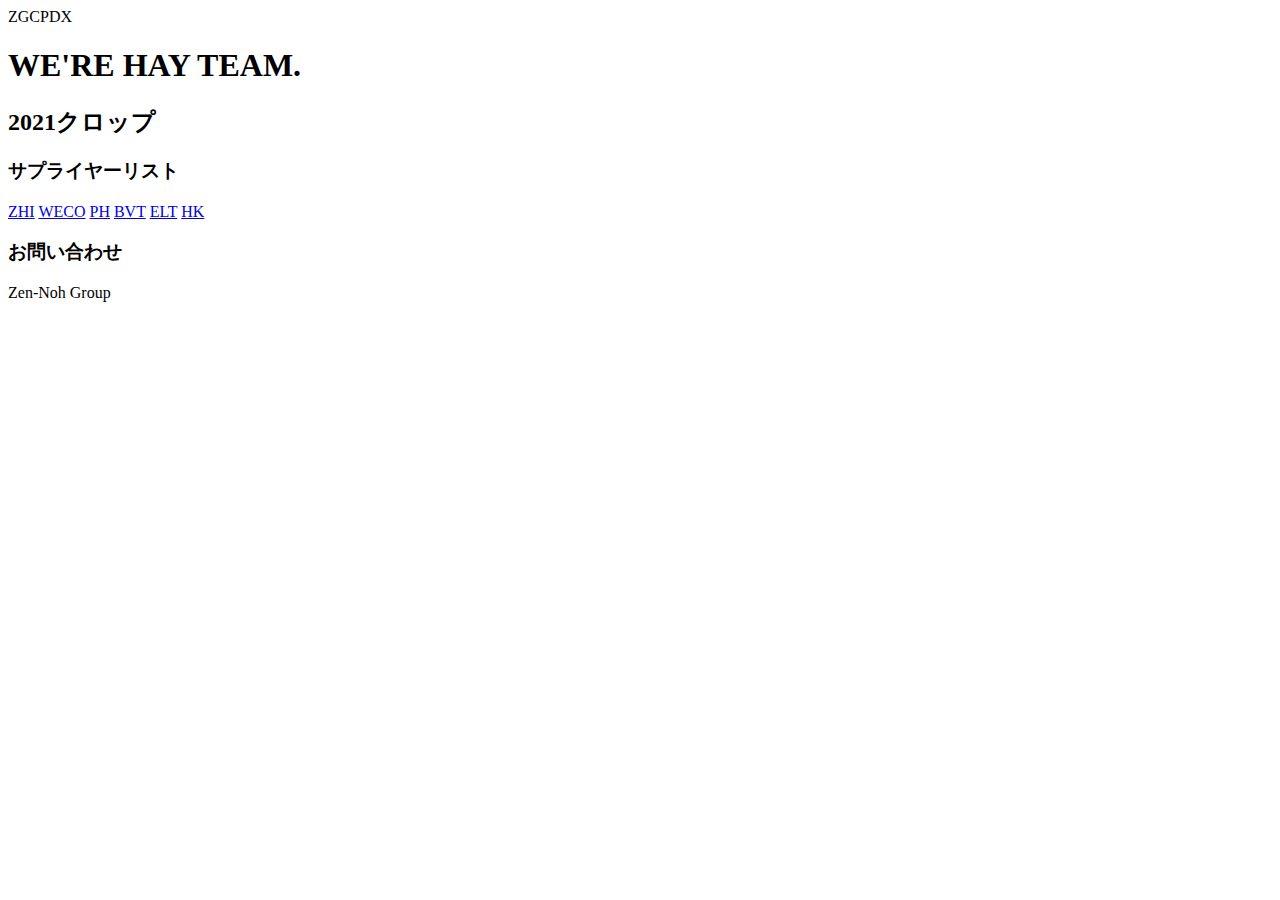
==== index.html @ 3bb1e2f0 "Create index.html" ====
<!DOCTYPE html>
<html>
  <head>
    <meta charset="utf-8">
    <link rel="stylesheet" href="stylesheet.css">
    <link rel="stylesheet" href="responsive.css">
    <title>Zen-Noh Grain Hay</title>
  </head>
  <body>
    <header>
      <div class="container">
        <div class="header-left">ZGCPDX</div>
      </div>
    </header>
    <div class="top-wrapper">
      <div class="container">
        <h1>WE'RE HAY TEAM<span>.</span></h1>
        <h2>2021クロップ</h2>
      </div>
    </div>
    <div class="supplier-wrapper">
      <div class="container">
        <h3 class="title">サプライヤーリスト</h3>
        <div class="btn-wrapper">
          <a class="btn zhi" href="#">ZHI</a>
          <a class="btn weco" href="#">WECO</a>
          <a class="btn ph" href="#">PH</a>
          <a class="btn bvt" href="#">BVT</a>
          <a class="btn elt" href="#">ELT</a>
          <a class="btn hk" href="#">HK</a>
        </div>
      </div>
    </div>
    <div class="message-wrapper">
      <div class="container">
        <h3 class="title">お問い合わせ</h3>
      </div>
    </div>
    <footer>
      <div class="container">
        <div class="footer-logo">Zen-Noh Group</div>
      </div>
    </footer>


  </body>
</html>
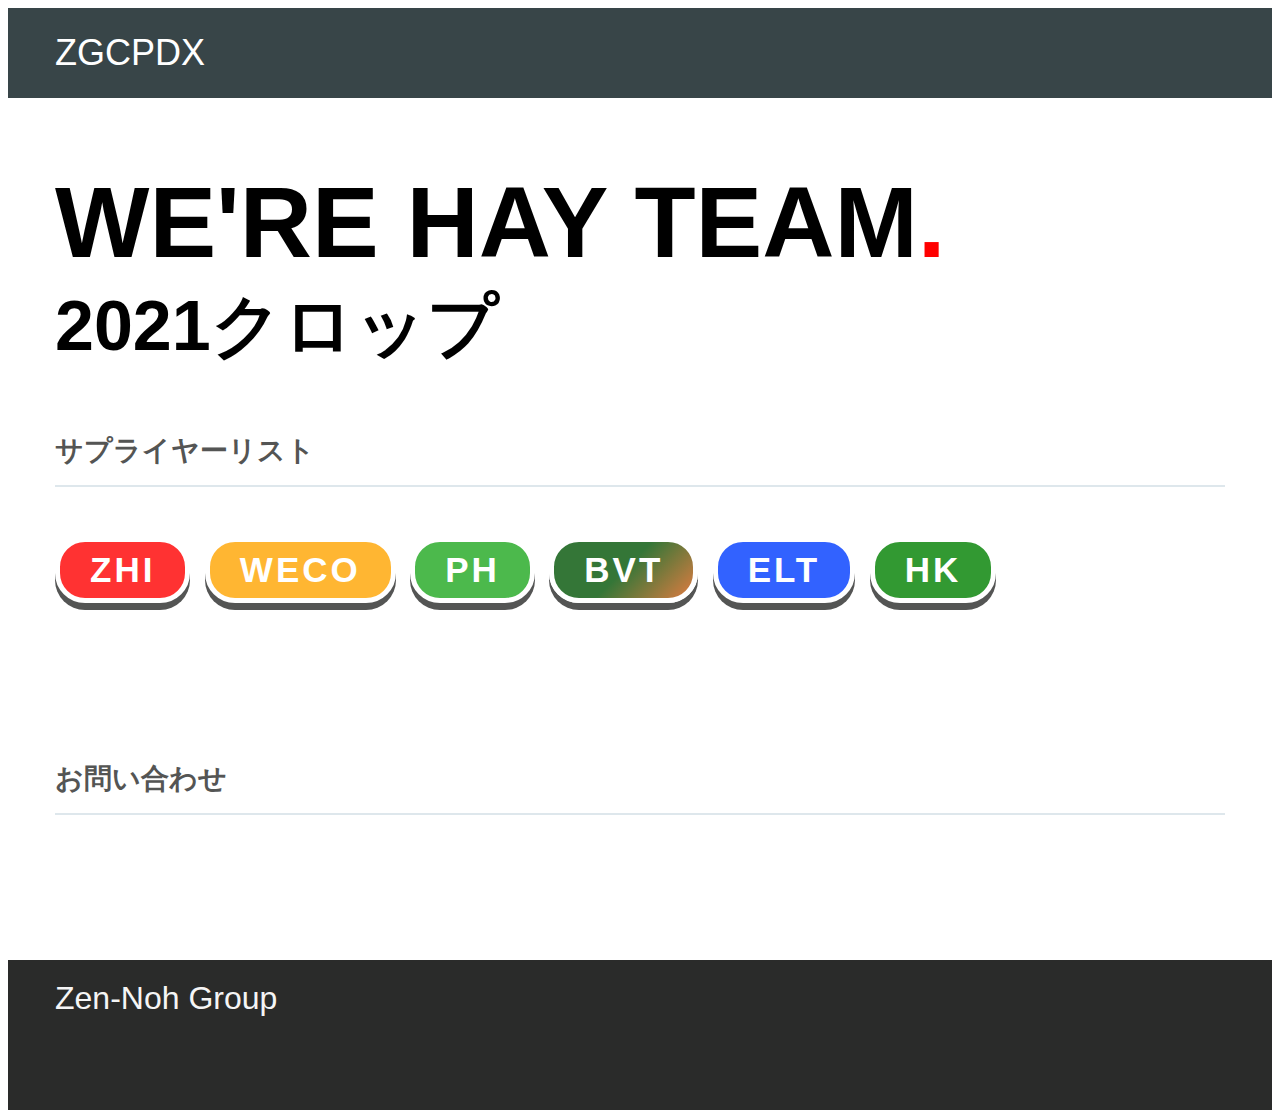
==== commit 8208a1fa: "Update index.html" ====
--- a/index.html
+++ b/index.html
@@ -22,7 +22,7 @@
       <div class="container">
         <h3 class="title">サプライヤーリスト</h3>
         <div class="btn-wrapper">
-          <a class="btn zhi" href="#">ZHI</a>
+          <a class="btn zhi" href="stacklist-zhi.html">ZHI</a>
           <a class="btn weco" href="#">WECO</a>
           <a class="btn ph" href="#">PH</a>
           <a class="btn bvt" href="#">BVT</a>
--- a/stylesheet.css
+++ b/stylesheet.css
@@ -0,0 +1,95 @@
+body {
+  font-family: "Avenir Next", "Hiragino Kaku Gothic ProN W3", sans-serif;
+}
+
+header {
+  height: 90px;
+  background-color: rgba(34, 49, 52, 0.9);
+}
+.container {
+  max-width: 1170px;
+  width: 100%;
+  margin: 0 auto;
+  padding: 0 40px;
+}
+.header-left {
+  font-size: 36px;
+  line-height: 90px;
+  color: white;
+}
+
+.top-wrapper span{
+  color: red;
+}
+.top-wrapper h1 {
+  font-size: 100px;
+  margin-bottom: 0px;
+}
+.top-wrapper h2 {
+  font-size: 70px;
+  margin-top: 0px;
+}
+.supplier-wrapper {
+  height: 300px;
+}
+.title {
+  border-bottom: solid 2px #dee7ec;
+  font-size: 28px;
+  padding-bottom: 15px;
+  margin-bottom: 50px;
+  color: #545554;
+}
+a {
+  color: white;
+  font-weight: bold;
+  text-decoration: none;
+  display: inline-block;
+}
+.btn {
+  font-size: 35px;
+  letter-spacing: 3px;
+  border-radius: 30px;
+  border: solid 5px white;
+  padding: 8px 30px;
+  opacity: 0.8;
+  box-shadow: 0 7px #2a2b2a;
+  margin-right: 10px;
+  margin-bottom: 10px;
+}
+.btn:hover {
+  opacity: 1;
+}
+.btn:active {
+  box-shadow: none;
+  position: relative;
+  top: 7px;
+}
+.zhi {
+  background-color: red;
+}
+.weco {
+  background-color: orange;}
+.ph {
+  background-color: rgb(32, 168, 32);
+}
+.bvt {
+  background-image: linear-gradient(-45deg, rgb(216, 91, 18) 0%, #025506 50%, #025506 50%, #025506 100%);
+}
+.elt {
+  background-color: rgb(0, 60, 255);
+}
+.hk {
+  background-color: green;
+}
+footer {
+  height: 150px;
+  background-color: #2a2b2a;
+}
+.message-wrapper {
+  height: 200px;
+}
+.footer-logo {
+  font-size: 32px;
+  color: whitesmoke;
+  padding-top: 20px;
+}
